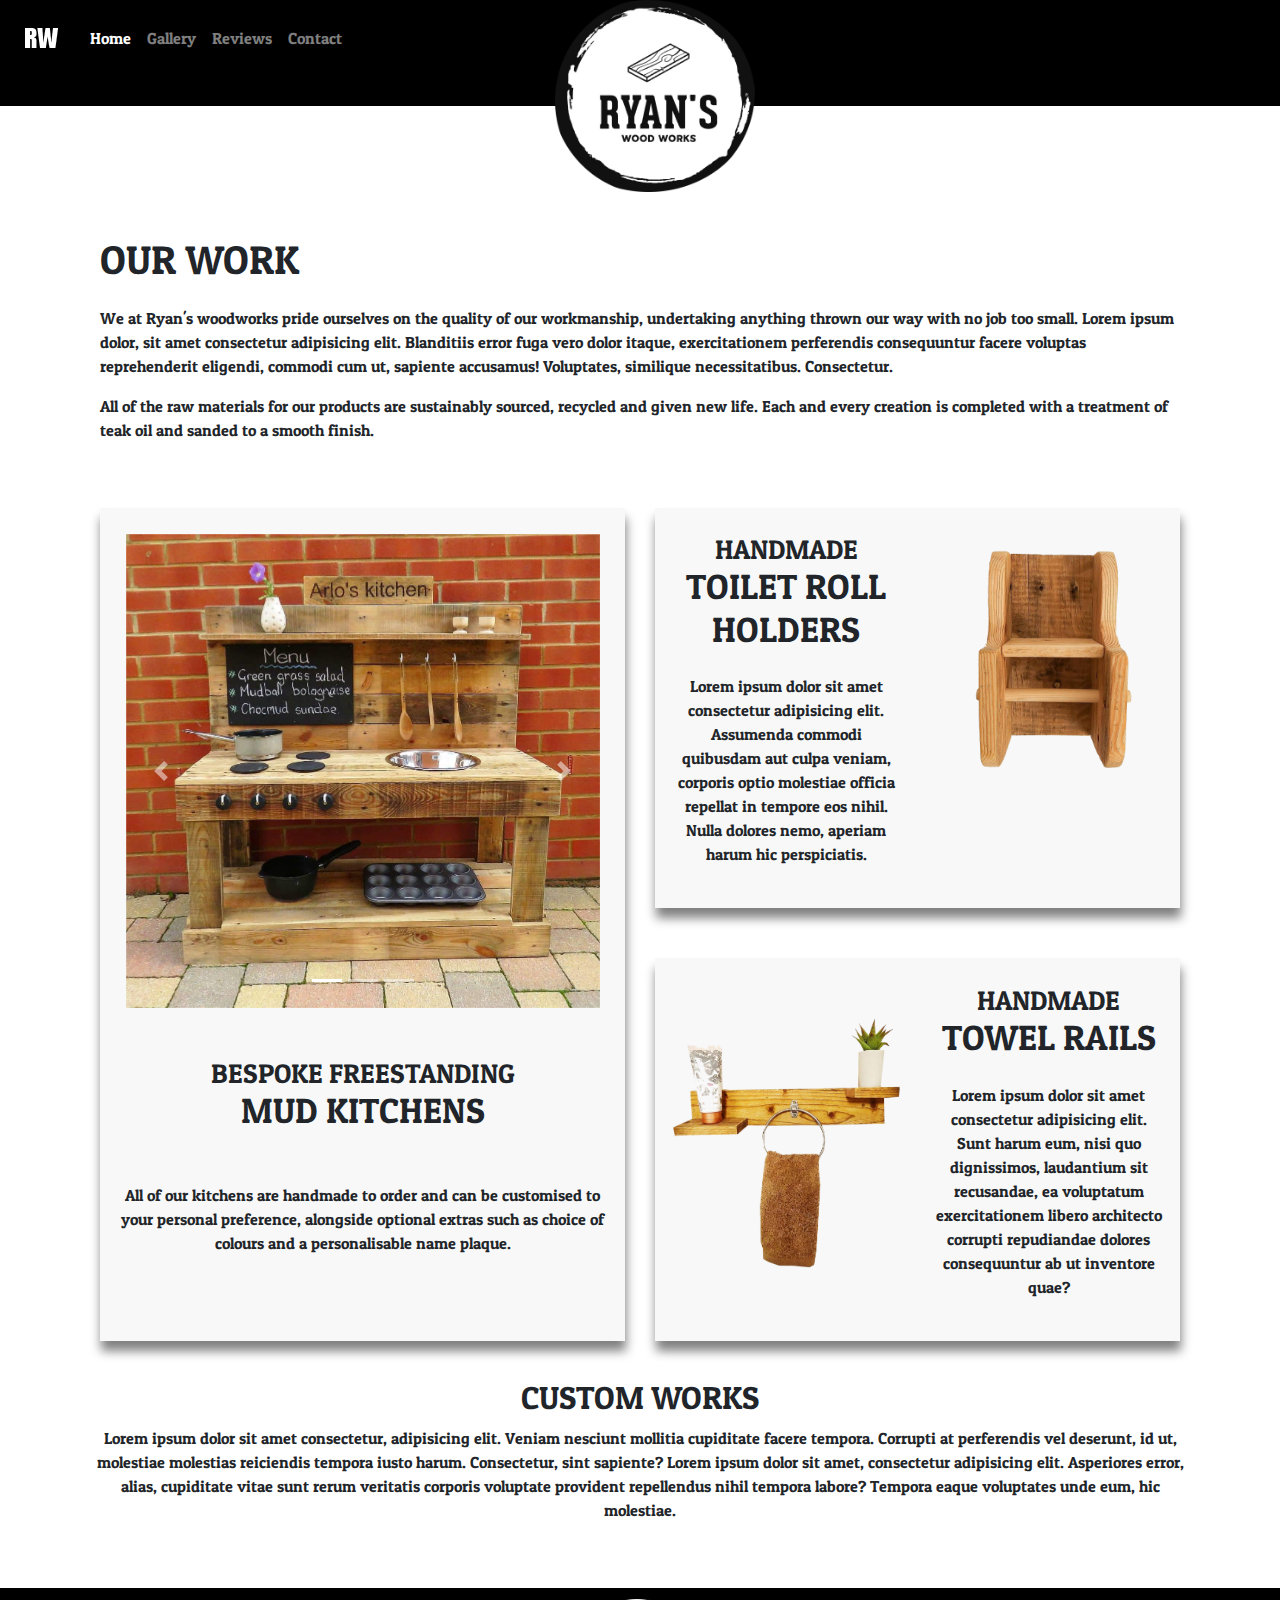
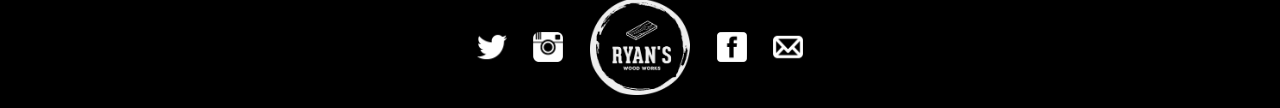
==== index.html @ fce5ec0c "init" ====
<!DOCTYPE html>
<html lang="en">
<head>
    <link rel="stylesheet" href="css/style.css">
    <link rel="stylesheet" href="https://stackpath.bootstrapcdn.com/bootstrap/4.5.2/css/bootstrap.min.css" integrity="sha384-JcKb8q3iqJ61gNV9KGb8thSsNjpSL0n8PARn9HuZOnIxN0hoP+VmmDGMN5t9UJ0Z" crossorigin="anonymous">
    <meta charset="UTF-8">
    <meta name="viewport" content="width=device-width, initial-scale=1.0">
    <link href="https://fonts.googleapis.com/css2?family=Lexend+Peta&family=Patua+One&display=swap" rel="stylesheet">
    <title>Ryan's Woodworks</title>
</head>
<header>
    <!-- nav -->
    <nav class="navbar navbar-expand-lg navbar-dark bg-black">
        <a class="navbar-brand" href="#"><img src="img/rw.png" alt="mini logo"></a>
        <button class="navbar-toggler" type="button" data-toggle="collapse" data-target="#navbarSupportedContent" aria-controls="navbarSupportedContent" aria-expanded="false" aria-label="Toggle navigation">
          <span class="navbar-toggler-icon"></span>
        </button>
      
        <div class="collapse navbar-collapse" id="navbarSupportedContent">
            <ul class="navbar-nav font mr-auto">
                <li class="nav-item active">
                  <a class="nav-link" href="index.html">Home</a>
                </li>
                <li class="nav-item">
                    <a class="nav-link" href="gallery.html">Gallery</a>
                  </li>
                  <li class="nav-item">
                    <a class="nav-link" href="#">Reviews</a>
                  </li>
                  <li class="nav-item">
                    <a class="nav-link" href="contact.html">Contact</a>
                  </li>
              </ul>
        
        </div>
      </nav>
      <!-- /nav -->
      <div class="black-pad"></div>
</header>
<body>
    <div class="container bodywrap">
    <div class="container text-center front-logo-box">
        <img class="img-fluid front-logo" src="img/logo3.png" alt="logo>">
    </div>
    <div class="padder2"></div>
    <div class="container">
        <h1 class="font work">OUR WORK</h1>
        <p class="font">We at Ryan's woodworks pride ourselves on the quality of our workmanship, undertaking anything thrown our way with no job too small. Lorem ipsum dolor, sit amet consectetur adipisicing elit. Blanditiis error fuga vero dolor itaque, exercitationem perferendis consequuntur facere voluptas reprehenderit eligendi, commodi cum ut, sapiente accusamus! Voluptates, similique necessitatibus. Consectetur.</p>
        <p class="font">All of the raw materials for our products are sustainably sourced, recycled and given new life. Each and every creation is completed with a treatment of teak oil and sanded to a smooth finish.</p>   
    </div>
    <div class="padder"></div>
    <!-- grid -->
    <div class="container">
        <div class="row">
          <div class="col-sm mob-pad">
              <div class="col1-wrap big-front">
            <!-- Carousel -->
    <div class="container carousel-wrap">
        <div id="carouselExampleIndicators" class="carousel slide" data-ride="carousel">
            <ol class="carousel-indicators">
              <li data-target="#carouselExampleIndicators" data-slide-to="0" class="active"></li>
              <li data-target="#carouselExampleIndicators" data-slide-to="1"></li>
              <li data-target="#carouselExampleIndicators" data-slide-to="2"></li>
            </ol>
            <div class="carousel-inner">
              <div class="carousel-item active">
                <img src="img/kitchen1.jpg" class="d-block w-100" alt="...">
              </div>
              <div class="carousel-item">
                <img src="img/kitchen2.jpg" class="d-block w-100" alt="...">
              </div>
            </div>
            <a class="carousel-control-prev" href="#carouselExampleIndicators" role="button" data-slide="prev">
              <span class="carousel-control-prev-icon" aria-hidden="true"></span>
              <span class="sr-only">Previous</span>
            </a>
            <a class="carousel-control-next" href="#carouselExampleIndicators" role="button" data-slide="next">
              <span class="carousel-control-next-icon" aria-hidden="true"></span>
              <span class="sr-only">Next</span>
            </a>
          </div>
        </div>
        <!-- /Carousel -->
        <div class="padder"></div>
        <div class="front-text text-center font">
            <h2 class="front-desc">BESPOKE FREESTANDING <br><span>MUD KITCHENS</span></h2>
            <p>All of our kitchens are handmade to order and can be customised to your personal preference, alongside optional extras such as choice of colours and a personalisable name plaque.</p>
        </div>
          </div>
        </div>
          <div class="col-sm">
            <div class="">
                <!-- inner grid -->
                <div class="container col1-wrap">
                    <div class="row">
                      <div class="col-sm">
                        <div class="front-text text-center font">
                            <h2 class="front-desc">HANDMADE <br><span>TOILET ROLL HOLDERS</span></h2>
                            <p>Lorem ipsum dolor sit amet consectetur adipisicing elit. Assumenda commodi quibusdam aut culpa veniam, corporis optio molestiae officia repellat in tempore eos nihil. Nulla dolores nemo, aperiam harum hic perspiciatis.</p>
                        </div>
                      </div>
                      <div class="col-sm">
                        <div class="alt-wrap">
                            <img class="alt-img" src="img/rollholder.png" alt="toilet roll holder">
                        </div>
                      </div>
                    </div>
                  </div>
                <!-- /inner grid -->
              </div>
              <div class="padder"></div>
              <div class="">
                <!-- inner grid -->
                <div class="container col1-wrap mob-pad">
                    <div class="row">
                      <div class="col-sm">
                        <div class="alt-wrap">
                            <img class="alt-img" src="img/towel.png" alt="toilet roll holder">
                        </div>
                      </div>
                      <div class="col-sm">
                        <div class="front-text font">
                            <h2 class="front-desc text-center">HANDMADE <br><span>TOWEL RAILS</span></h2>
                            <p class="text-center">Lorem ipsum dolor sit amet consectetur adipisicing elit. Sunt harum eum, nisi quo dignissimos, laudantium sit recusandae, ea voluptatum exercitationem libero architecto corrupti repudiandae dolores consequuntur ab ut inventore quae?</p>
                        </div>
                        
                      </div>
                    </div>
                  </div>
                <!-- /inner grid -->
              </div>
              
            </div>
            
        </div>
        </div>
      </div>
      <!-- grid end -->
      <div id="custom" class="container text-center font">
          <h2>CUSTOM WORKS</h2>
          <p>Lorem ipsum dolor sit amet consectetur, adipisicing elit. Veniam nesciunt mollitia cupiditate facere tempora. Corrupti at perferendis vel deserunt, id ut, molestiae molestias reiciendis tempora iusto harum. Consectetur, sint sapiente? Lorem ipsum dolor sit amet, consectetur adipisicing elit. Asperiores error, alias, cupiditate vitae sunt rerum veritatis corporis voluptate provident repellendus nihil tempora labore? Tempora eaque voluptates unde eum, hic molestiae.</p>
    </div>
    <div class="padder"></div>
</body>
<footer>
    <div class="footer text-center">
        <div class="container">
            <img class="social img-fluid" src="img/twitter-64.png" alt="twitter">
            <img class="social img-fluid" src="img/instagram-64.png" alt="instagram">
            <img class="footer-logo" src="img/logo3invert.png" alt="logo">
            <img class="social img-fluid" src="img/facebook-3-64.png" alt="facebook">
            <img class="social img-fluid" src="img/mail-64.png" alt="email">
        </div>
            
            

    </div>
</footer>
<script src="https://code.jquery.com/jquery-3.5.1.slim.min.js" integrity="sha384-DfXdz2htPH0lsSSs5nCTpuj/zy4C+OGpamoFVy38MVBnE+IbbVYUew+OrCXaRkfj" crossorigin="anonymous"></script>
<script src="https://cdn.jsdelivr.net/npm/popper.js@1.16.1/dist/umd/popper.min.js" integrity="sha384-9/reFTGAW83EW2RDu2S0VKaIzap3H66lZH81PoYlFhbGU+6BZp6G7niu735Sk7lN" crossorigin="anonymous"></script>
<script src="https://stackpath.bootstrapcdn.com/bootstrap/4.5.2/js/bootstrap.min.js" integrity="sha384-B4gt1jrGC7Jh4AgTPSdUtOBvfO8shuf57BaghqFfPlYxofvL8/KUEfYiJOMMV+rV" crossorigin="anonymous"></script>
</html>
---- css/style.css ----
.white {
    color: white;
}

.bold {
    font-weight: bold;
}

.social {
    width: 30px;
    height: 30px !important;
    margin: 1%;
}
.social-wrap {
    display: flex;
    justify-content: flex-end;
    align-content: center;
}

.footer-logo {
    width: 9%;
    margin: 1%;
}

.front-logo-box {
    margin-top: 3% !important;
    position: absolute;
    top: -140px;
}

.front-logo {
    width: 200px;
    margin-bottom: 8%;
}

.front-image {
    width: 40%;
}

.font {
    font-family: 'Patua One', cursive;
}

.front-desc {
    font-size: 1.7rem !important;
    margin-bottom: 10% !important;
    
} 

.front-desc span{
    font-size: 2.2rem;
    
}

.work {
    margin-bottom: 2%;
}

.alt-img {
    width: 100%;
}

/* navbar */
a.nav-link:hover {
    color: rgb(190, 148, 68)!important;
}

.nav-link {
    font-family: font-family: 'Patua One', cursive !important;
}

.bg-black {
    background-color: black;
}

.btn-outline-grey {
    outline-color: lightgray !important;
}

/* containers */
.black-pad {
    background-color: black;
    height: 30px;
 
}

.padder2 {
    height: 130px;
}

.footer {
    width: 100%;
    height: 120px;
    background-color: black;
}

#custom {
    margin-top: 3% !important;
}

.big-front {
    height: 100%;
}

.bodywrap {
    position: relative;
}

.carousel-wrap {
    width: 100% !important;
}

.padder {
    height: 50px;
}

.col1-wrap {
    background-color: rgb(248, 248, 248);
    padding: 5% 2%;

    box-shadow: 1px 10px 10px grey ;
}
/* carousel */

.carousel-img {
    width: 100%;
}

/* form */

.contact-title {
    margin-top: 10%;
}

.contact-text {
    margin-bottom: 5%;
}

.contact-box {
    padding: 0 !important;
}

#name {
    margin: 1% .5% 1% 1%;
}

#email {
    margin: 1% -1% 1% .5%;
    outline-color: lightgray;
}

#name, #email {
    width: 50%;
    outline-color: lightgray;
}

#phone {
    width: 100%;
    margin: 1%;
}

#textarea {
    width: 100%;
    margin: 1%;
}

input {
    border: 1px solid lightgray; 
}

textarea {
    border: 1px solid lightgray; 
}

.submit-button {
    width: 100%;
    margin: -1% 1% 15% 1%;
    border: none;
    background-color: rgb(190, 148, 68)!important;
    height: 50px;
}

.submit-button:hover {
    background-color: rgb(228, 164, 47) !important;
}

/* Gallery */
.big {
    width: 400px !important;
}

.gallery-box img {
    box-shadow: 0 0 10px 1px lightgray;
}

.row-grid {
    display: flex !important;
    flex-wrap: wrap !important;
    padding: 0 4px !important;
  }
  
  /* Create four equal columns that sits next to each other */
 .column-grid {
    flex: 25% !important;
    max-width: 25% !important;
    padding: 0 4px !important;
  }
  
  .column-grid img {
    margin-top: 8px !important;
    vertical-align: middle !important;
    width: 100% !important;
  }
  
  /* Responsive layout - makes a two column-layout instead of four columns */
  @media screen and (max-width: 800px) {
    .column-grid {
      flex: 50% !important;
      max-width: 50% !important;
    }
  }
  
  /* Responsive layout - makes the two columns stack on top of each other instead of next to each other */
  @media screen and (max-width: 600px) {
    .column-grid {
      flex: 100% !important;
      max-width: 100% !important;
    }
  }

  @media (max-width: 550px) {
    .mob-pad {
        margin-bottom: 15% !important;
    }
    .contact-text {
        margin-bottom: 10%;
    }
    .front-logo-box {
        margin-top: 10% !important;
        margin-bottom: 5%;
    }
    .padder2 {
        height: 150px;
    }
    .navbar-toggler {
        z-index: 100;
    }
    .black-pad {
        display: none
    }
    .front-logo-box {
        margin-top: 3% !important;
        position: absolute;
        top: -80px;
    }
    .footer-logo {
        width: 110px;
    }
}
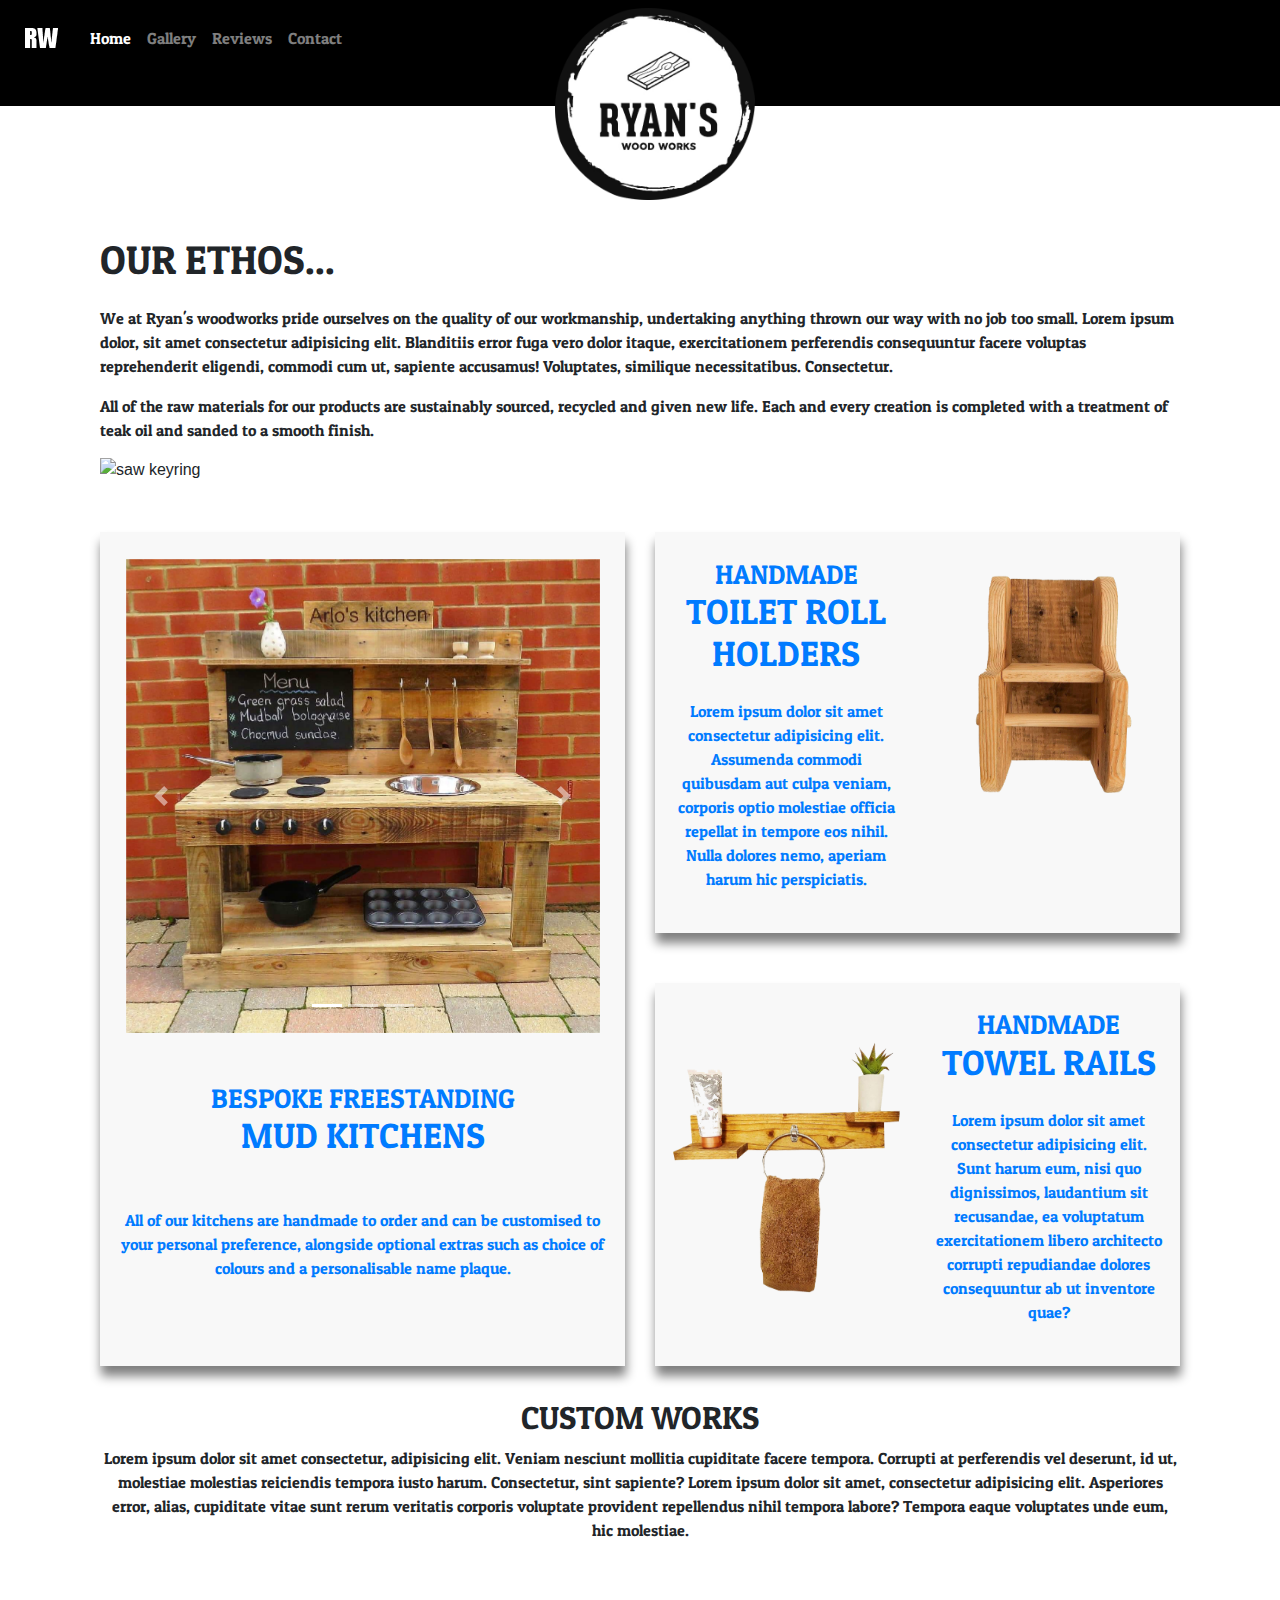
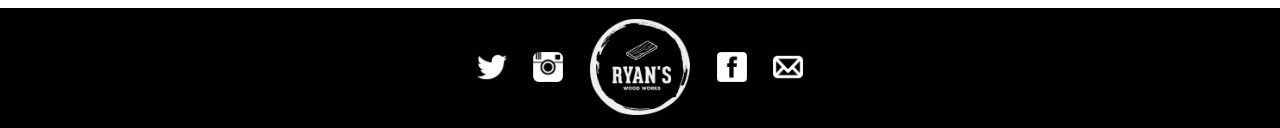
==== commit 863b0f82: "update" ====
--- a/index.html
+++ b/index.html
@@ -25,7 +25,7 @@
                     <a class="nav-link" href="gallery.html">Gallery</a>
                   </li>
                   <li class="nav-item">
-                    <a class="nav-link" href="#">Reviews</a>
+                    <a class="nav-link" href="review.html">Reviews</a>
                   </li>
                   <li class="nav-item">
                     <a class="nav-link" href="contact.html">Contact</a>
@@ -39,15 +39,17 @@
 </header>
 <body>
     <div class="container bodywrap">
-    <div class="container text-center front-logo-box">
-        <img class="img-fluid front-logo" src="img/logo3.png" alt="logo>">
+    <div class="container-fluid text-center front-logo-box home">
+      <a class="nav-link" href="index.html"><img class="img-fluid front-logo" src="img/logo3.png" alt="logo>"></a>
     </div>
     <div class="padder2"></div>
-    <div class="container">
-        <h1 class="font work">OUR WORK</h1>
+    <div class="container-fluid top-box">
+        <h1 class="font work">OUR ETHOS<span class="desktop">...</span></h1>
         <p class="font">We at Ryan's woodworks pride ourselves on the quality of our workmanship, undertaking anything thrown our way with no job too small. Lorem ipsum dolor, sit amet consectetur adipisicing elit. Blanditiis error fuga vero dolor itaque, exercitationem perferendis consequuntur facere voluptas reprehenderit eligendi, commodi cum ut, sapiente accusamus! Voluptates, similique necessitatibus. Consectetur.</p>
         <p class="font">All of the raw materials for our products are sustainably sourced, recycled and given new life. Each and every creation is completed with a treatment of teak oil and sanded to a smooth finish.</p>   
-    </div>
+        <img class="desktop saw" src="img/saw.png" alt="saw keyring">
+      </div>
+    <div class="wrap2">
     <div class="padder"></div>
     <!-- grid -->
     <div class="container">
@@ -64,10 +66,10 @@
             </ol>
             <div class="carousel-inner">
               <div class="carousel-item active">
-                <img src="img/kitchen1.jpg" class="d-block w-100" alt="...">
+                <a href="kitchen.html"><img src="img/kitchen1.jpg" class="d-block w-100" alt="..."></a>
               </div>
               <div class="carousel-item">
-                <img src="img/kitchen2.jpg" class="d-block w-100" alt="...">
+                <a href="kitchen.html"><img src="img/kitchen2.jpg" class="d-block w-100" alt="..."></a>
               </div>
             </div>
             <a class="carousel-control-prev" href="#carouselExampleIndicators" role="button" data-slide="prev">
@@ -83,8 +85,8 @@
         <!-- /Carousel -->
         <div class="padder"></div>
         <div class="front-text text-center font">
-            <h2 class="front-desc">BESPOKE FREESTANDING <br><span>MUD KITCHENS</span></h2>
-            <p>All of our kitchens are handmade to order and can be customised to your personal preference, alongside optional extras such as choice of colours and a personalisable name plaque.</p>
+          <a href="kitchen.html"><h2 class="front-desc">BESPOKE FREESTANDING <br><span>MUD KITCHENS</span></h2></a>
+          <a href="kitchen.html"><p>All of our kitchens are handmade to order and can be customised to your personal preference, alongside optional extras such as choice of colours and a personalisable name plaque.</p></a>
         </div>
           </div>
         </div>
@@ -95,13 +97,13 @@
                     <div class="row">
                       <div class="col-sm">
                         <div class="front-text text-center font">
-                            <h2 class="front-desc">HANDMADE <br><span>TOILET ROLL HOLDERS</span></h2>
-                            <p>Lorem ipsum dolor sit amet consectetur adipisicing elit. Assumenda commodi quibusdam aut culpa veniam, corporis optio molestiae officia repellat in tempore eos nihil. Nulla dolores nemo, aperiam harum hic perspiciatis.</p>
+                          <a href="roll.html"><h2 class="front-desc">HANDMADE <br><span>TOILET ROLL HOLDERS</span></h2></a>
+                          <a href="roll.html"><p>Lorem ipsum dolor sit amet consectetur adipisicing elit. Assumenda commodi quibusdam aut culpa veniam, corporis optio molestiae officia repellat in tempore eos nihil. Nulla dolores nemo, aperiam harum hic perspiciatis.</p></a>
                         </div>
                       </div>
                       <div class="col-sm">
                         <div class="alt-wrap">
-                            <img class="alt-img" src="img/rollholder.png" alt="toilet roll holder">
+                          <a href="roll.html"><img class="alt-img" src="img/rollholder.png" alt="toilet roll holder"></a>
                         </div>
                       </div>
                     </div>
@@ -115,13 +117,13 @@
                     <div class="row">
                       <div class="col-sm">
                         <div class="alt-wrap">
-                            <img class="alt-img" src="img/towel.png" alt="toilet roll holder">
+                          <a href="towel.html"><img class="alt-img" src="img/towel.png" alt="toilet roll holder"></a>
                         </div>
                       </div>
                       <div class="col-sm">
                         <div class="front-text font">
-                            <h2 class="front-desc text-center">HANDMADE <br><span>TOWEL RAILS</span></h2>
-                            <p class="text-center">Lorem ipsum dolor sit amet consectetur adipisicing elit. Sunt harum eum, nisi quo dignissimos, laudantium sit recusandae, ea voluptatum exercitationem libero architecto corrupti repudiandae dolores consequuntur ab ut inventore quae?</p>
+                          <a href="towel.html"><h2 class="front-desc text-center">HANDMADE <br><span>TOWEL RAILS</span></h2></a>
+                          <a href="towel.html"><p class="text-center">Lorem ipsum dolor sit amet consectetur adipisicing elit. Sunt harum eum, nisi quo dignissimos, laudantium sit recusandae, ea voluptatum exercitationem libero architecto corrupti repudiandae dolores consequuntur ab ut inventore quae?</p></a>
                         </div>
                         
                       </div>
@@ -140,6 +142,7 @@
           <h2>CUSTOM WORKS</h2>
           <p>Lorem ipsum dolor sit amet consectetur, adipisicing elit. Veniam nesciunt mollitia cupiditate facere tempora. Corrupti at perferendis vel deserunt, id ut, molestiae molestias reiciendis tempora iusto harum. Consectetur, sint sapiente? Lorem ipsum dolor sit amet, consectetur adipisicing elit. Asperiores error, alias, cupiditate vitae sunt rerum veritatis corporis voluptate provident repellendus nihil tempora labore? Tempora eaque voluptates unde eum, hic molestiae.</p>
     </div>
+    </div>
     <div class="padder"></div>
 </body>
 <footer>
@@ -147,9 +150,9 @@
         <div class="container">
             <img class="social img-fluid" src="img/twitter-64.png" alt="twitter">
             <img class="social img-fluid" src="img/instagram-64.png" alt="instagram">
-            <img class="footer-logo" src="img/logo3invert.png" alt="logo">
-            <img class="social img-fluid" src="img/facebook-3-64.png" alt="facebook">
-            <img class="social img-fluid" src="img/mail-64.png" alt="email">
+            <a href="index.html"><img class="footer-logo" src="img/logo3invert.png" alt="logo"></a>
+            <a href="https://m.facebook.com/111336627354666"><img class="social img-fluid" src="img/facebook-3-64.png" alt="facebook"></a>
+            <a href="mailto:ryan.dare2018@yahoo.com?&subject=Ryan's%20Woodworks"><img class="social img-fluid" src="img/mail-64.png" alt="email"></a>
         </div>
             
             
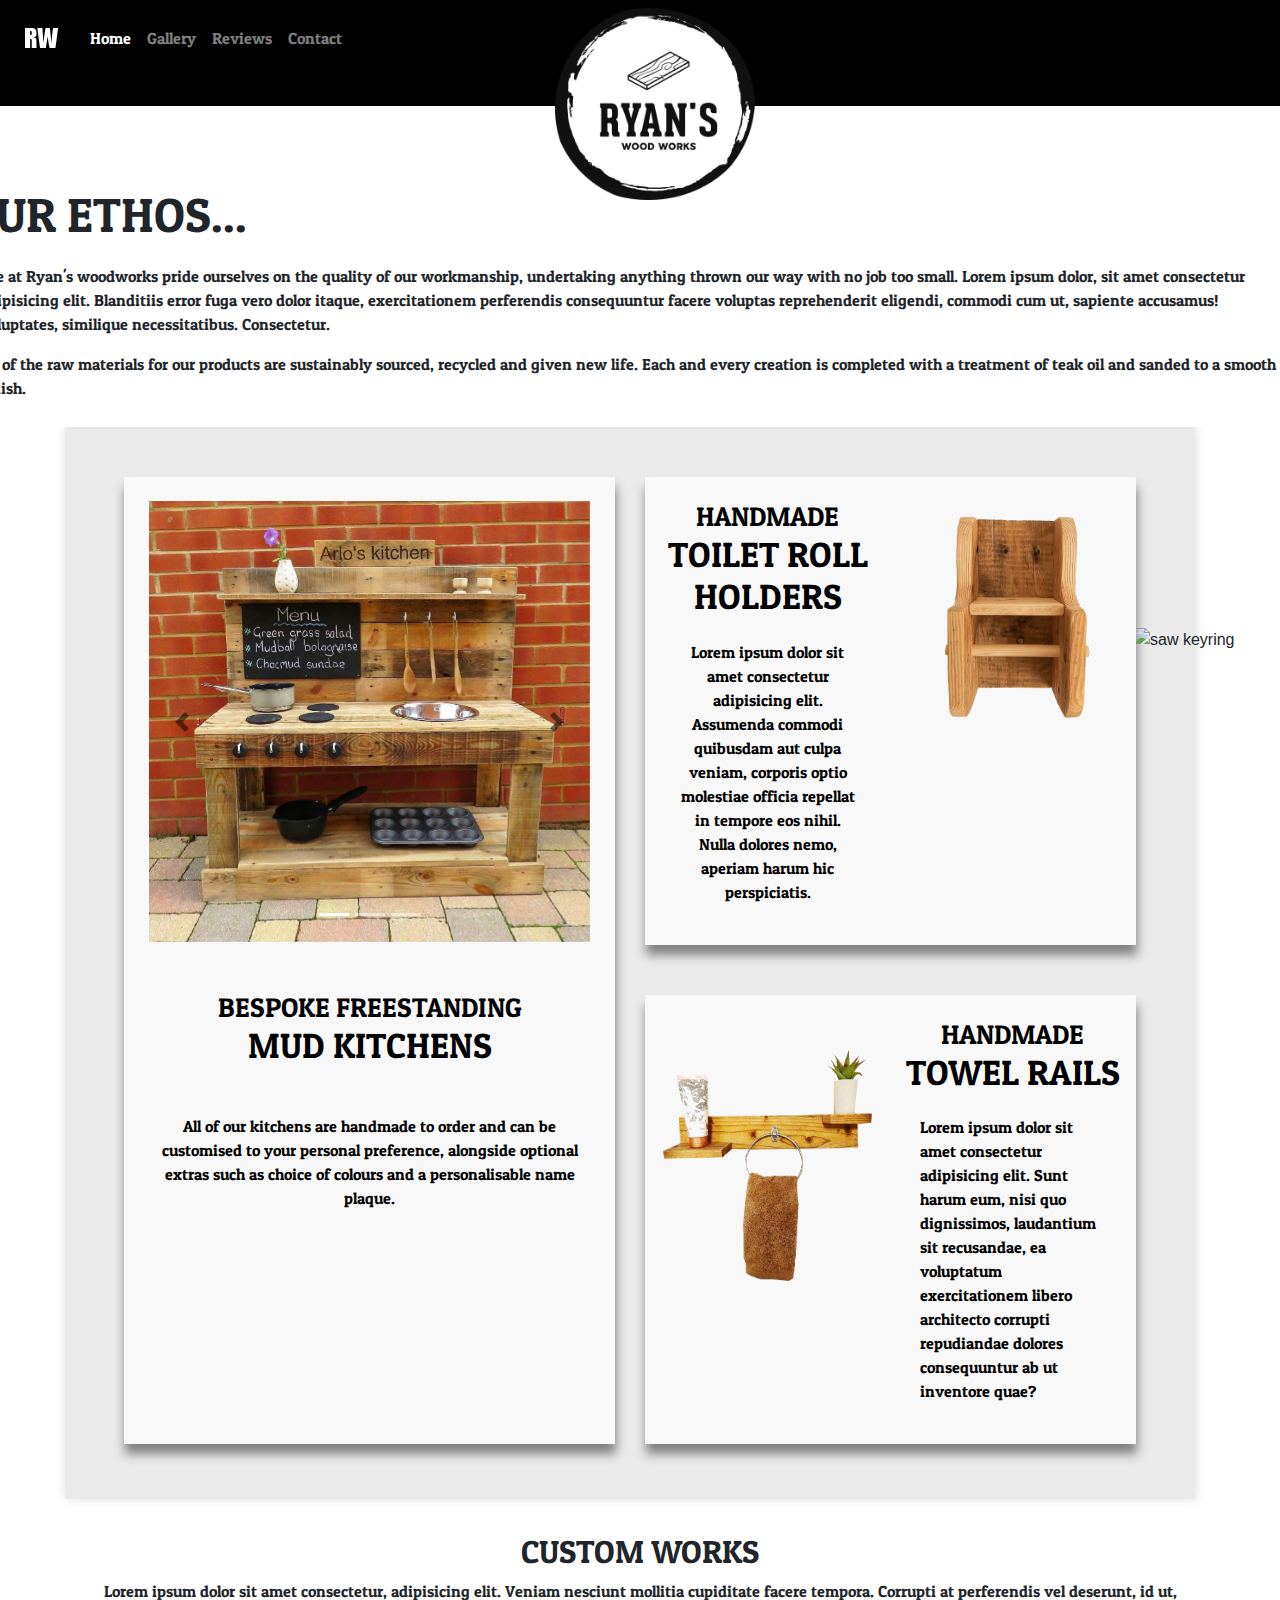
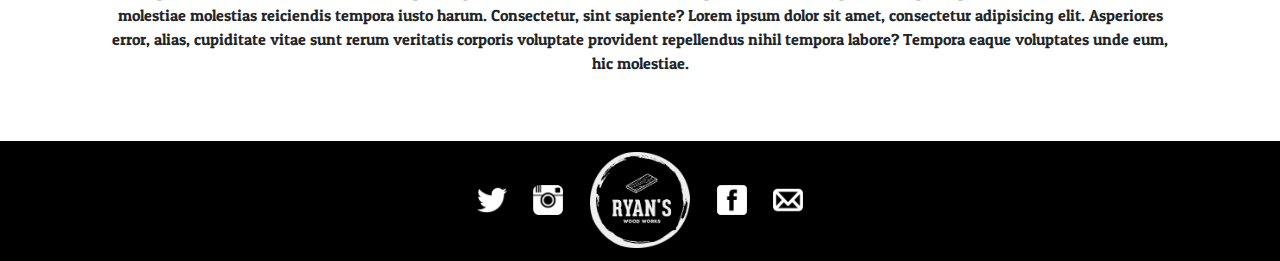
==== commit 46f8ecc5: "update" ====
--- a/index.html
+++ b/index.html
@@ -86,7 +86,9 @@
         <div class="padder"></div>
         <div class="front-text text-center font">
           <a href="kitchen.html"><h2 class="front-desc">BESPOKE FREESTANDING <br><span>MUD KITCHENS</span></h2></a>
-          <a href="kitchen.html"><p>All of our kitchens are handmade to order and can be customised to your personal preference, alongside optional extras such as choice of colours and a personalisable name plaque.</p></a>
+          <div class="container">
+            <a href="kitchen.html"><p>All of our kitchens are handmade to order and can be customised to your personal preference, alongside optional extras such as choice of colours and a personalisable name plaque.</p></a>
+          </div>
         </div>
           </div>
         </div>
@@ -98,7 +100,9 @@
                       <div class="col-sm">
                         <div class="front-text text-center font">
                           <a href="roll.html"><h2 class="front-desc">HANDMADE <br><span>TOILET ROLL HOLDERS</span></h2></a>
+                          <div class="container">
                           <a href="roll.html"><p>Lorem ipsum dolor sit amet consectetur adipisicing elit. Assumenda commodi quibusdam aut culpa veniam, corporis optio molestiae officia repellat in tempore eos nihil. Nulla dolores nemo, aperiam harum hic perspiciatis.</p></a>
+                            </div>
                         </div>
                       </div>
                       <div class="col-sm">
@@ -123,7 +127,9 @@
                       <div class="col-sm">
                         <div class="front-text font">
                           <a href="towel.html"><h2 class="front-desc text-center">HANDMADE <br><span>TOWEL RAILS</span></h2></a>
-                          <a href="towel.html"><p class="text-center">Lorem ipsum dolor sit amet consectetur adipisicing elit. Sunt harum eum, nisi quo dignissimos, laudantium sit recusandae, ea voluptatum exercitationem libero architecto corrupti repudiandae dolores consequuntur ab ut inventore quae?</p></a>
+                          <div class="container">
+                            <a href="towel.html"><p class="">Lorem ipsum dolor sit amet consectetur adipisicing elit. Sunt harum eum, nisi quo dignissimos, laudantium sit recusandae, ea voluptatum exercitationem libero architecto corrupti repudiandae dolores consequuntur ab ut inventore quae?</p></a>
+                          </div>
                         </div>
                         
                       </div>
--- a/css/style.css
+++ b/css/style.css
@@ -1,3 +1,46 @@
+/* .saw {
+    width: 210px;
+    position: absolute;
+    right: -96px;
+    bottom: -160px;
+} */
+.mobile {
+    display: none;
+}
+
+.down {
+    margin-bottom: 10% !important;
+}
+
+.front-text a {
+    color: black !important;
+    text-decoration: none;
+}
+
+a:hover {
+    color: rgb(230, 167, 50)!important;
+    text-decoration: none !important;
+}
+
+.prod-desc {
+    font-size: 2rem;
+}
+
+.prod-desc span {
+    font-size: 3rem;
+}
+
+.saw {
+    width: 300px;
+    position: absolute;
+    right: -137px;
+    bottom: -225px;
+}
+
+.fill {
+    height: 650px;
+}
+
 .white {
     color: white;
 }
@@ -54,10 +97,18 @@
 
 .work {
     margin-bottom: 2%;
+    position: absolute;
+    left: 0px;
+    top: -50px;
+    font-size: 3rem;;
 }
 
 .alt-img {
     width: 100%;
+}
+
+.gallery-box img:hover {
+    transform: scale(1.5);
 }
 
 /* navbar */
@@ -66,7 +117,11 @@
 }
 
 .nav-link {
-    font-family: font-family: 'Patua One', cursive !important;
+    font-family: 'Patua One', cursive !important;
+}
+
+.top-class {
+    z-index: 1000 !important;
 }
 
 .bg-black {
@@ -84,6 +139,30 @@
  
 }
 
+
+
+.wrap2 {
+    background-color: rgba(211, 211, 211, 0.466);
+    box-shadow: 1px 0px 10px rgb(221, 221, 221) ;
+    margin-left: -20px;
+    padding: 0 4% 5% 4% !important;
+}
+
+.top-box {
+    background-color: rgba(255, 255, 255, 0.993);
+    width: 120% !important;
+    box-shadow: none;
+    padding: 2.5% 80% 1% 1%;
+    position: relative;
+    margin-left: -120px !important;
+}
+
+/* .bodywrap {
+    background-color: rgba(128, 128, 128, 0.24);
+    box-shadow: 1px 0px 10px grey ;
+    padding: 2.5%;
+} */
+
 .padder2 {
     height: 130px;
 }
@@ -109,6 +188,18 @@
 .carousel-wrap {
     width: 100% !important;
 }
+
+.carousel-img {
+    width: 200px;
+}
+
+.carousel-control-prev-icon {
+    background-image: url("data:image/svg+xml;charset=utf8,%3Csvg xmlns='http://www.w3.org/2000/svg' fill='%23000' viewBox='0 0 8 8'%3E%3Cpath d='M5.25 0l-4 4 4 4 1.5-1.5-2.5-2.5 2.5-2.5-1.5-1.5z'/%3E%3C/svg%3E") !important;
+   }
+   
+.carousel-control-next-icon {
+     background-image: url("data:image/svg+xml;charset=utf8,%3Csvg xmlns='http://www.w3.org/2000/svg' fill='%23000' viewBox='0 0 8 8'%3E%3Cpath d='M2.75 0l-1.5 1.5 2.5 2.5-2.5 2.5 1.5 1.5 4-4-4-4z'/%3E%3C/svg%3E") !important;
+   }
 
 .padder {
     height: 50px;
@@ -191,6 +282,7 @@
 
 .gallery-box img {
     box-shadow: 0 0 10px 1px lightgray;
+    transition: 3s all;
 }
 
 .row-grid {
@@ -238,6 +330,7 @@
     .front-logo-box {
         margin-top: 10% !important;
         margin-bottom: 5%;
+        z-index: 99;
     }
     .padder2 {
         height: 150px;
@@ -256,4 +349,30 @@
     .footer-logo {
         width: 110px;
     }
+    li {
+        z-index: 100 !important;
+    }
+
+    .top-box {
+        width: 90% !important;
+        padding: 5% !important;
+        margin-left: 17px !important;
+        margin-top: 20%;
+        text-align: center;
+    }
+    .work {
+        left: 40px;
+    }
+    .desktop {
+        display: none;
+    }
+    .wrap2 {
+        background-color: white;
+        box-shadow: none;
+    }
+    .mobile {
+        display: block;
+    }
+    .prod-desc {
+        margin-bottom: 30px;
 }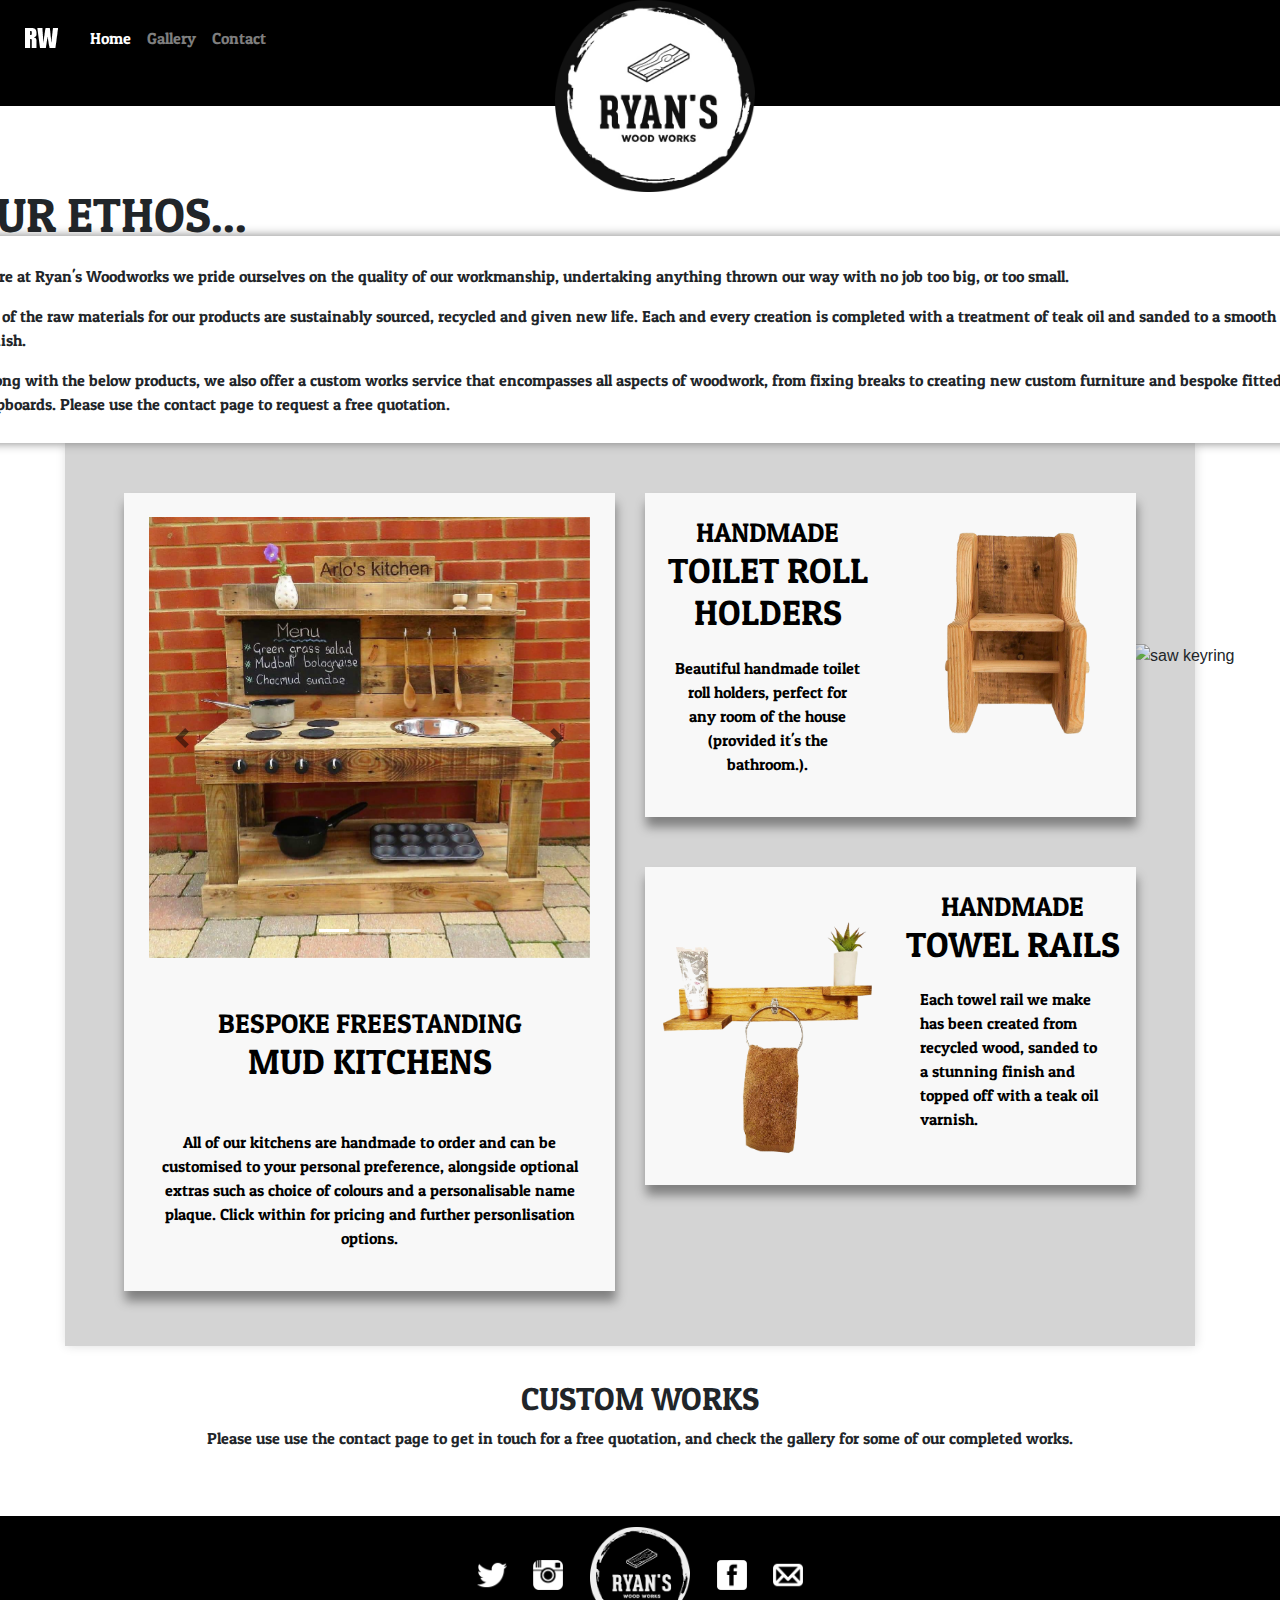
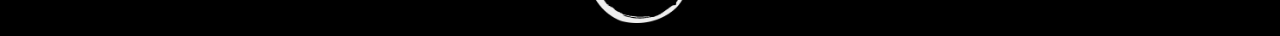
==== commit 50ab13c7: "update" ====
--- a/index.html
+++ b/index.html
@@ -24,9 +24,9 @@
                 <li class="nav-item">
                     <a class="nav-link" href="gallery.html">Gallery</a>
                   </li>
-                  <li class="nav-item">
+                  <!-- <li class="nav-item">
                     <a class="nav-link" href="review.html">Reviews</a>
-                  </li>
+                  </li> -->
                   <li class="nav-item">
                     <a class="nav-link" href="contact.html">Contact</a>
                   </li>
@@ -40,13 +40,14 @@
 <body>
     <div class="container bodywrap">
     <div class="container-fluid text-center front-logo-box home">
-      <a class="nav-link" href="index.html"><img class="img-fluid front-logo" src="img/logo3.png" alt="logo>"></a>
+      <a href="index.html"><img class="img-fluid front-logo" src="img/logo3.png" alt="logo>"></a>
     </div>
     <div class="padder2"></div>
     <div class="container-fluid top-box">
         <h1 class="font work">OUR ETHOS<span class="desktop">...</span></h1>
-        <p class="font">We at Ryan's woodworks pride ourselves on the quality of our workmanship, undertaking anything thrown our way with no job too small. Lorem ipsum dolor, sit amet consectetur adipisicing elit. Blanditiis error fuga vero dolor itaque, exercitationem perferendis consequuntur facere voluptas reprehenderit eligendi, commodi cum ut, sapiente accusamus! Voluptates, similique necessitatibus. Consectetur.</p>
-        <p class="font">All of the raw materials for our products are sustainably sourced, recycled and given new life. Each and every creation is completed with a treatment of teak oil and sanded to a smooth finish.</p>   
+        <p class="font">Here at Ryan's Woodworks we pride ourselves on the quality of our workmanship, undertaking anything thrown our way with no job too big, or too small. </p>
+        <p class="font">All of the raw materials for our products are sustainably sourced, recycled and given new life. Each and every creation is completed with a treatment of teak oil and sanded to a smooth finish.</p> 
+        <p class="font">Along with the below products, we also offer a custom works service that encompasses all aspects of woodwork, from fixing breaks to creating new custom furniture and bespoke fitted cupboards. Please use the contact page to request a free quotation.</p>    
         <img class="desktop saw" src="img/saw.png" alt="saw keyring">
       </div>
     <div class="wrap2">
@@ -87,7 +88,7 @@
         <div class="front-text text-center font">
           <a href="kitchen.html"><h2 class="front-desc">BESPOKE FREESTANDING <br><span>MUD KITCHENS</span></h2></a>
           <div class="container">
-            <a href="kitchen.html"><p>All of our kitchens are handmade to order and can be customised to your personal preference, alongside optional extras such as choice of colours and a personalisable name plaque.</p></a>
+            <a href="kitchen.html"><p>All of our kitchens are handmade to order and can be customised to your personal preference, alongside optional extras such as choice of colours and a personalisable name plaque. Click within for pricing and further personlisation options.</p></a>
           </div>
         </div>
           </div>
@@ -101,7 +102,7 @@
                         <div class="front-text text-center font">
                           <a href="roll.html"><h2 class="front-desc">HANDMADE <br><span>TOILET ROLL HOLDERS</span></h2></a>
                           <div class="container">
-                          <a href="roll.html"><p>Lorem ipsum dolor sit amet consectetur adipisicing elit. Assumenda commodi quibusdam aut culpa veniam, corporis optio molestiae officia repellat in tempore eos nihil. Nulla dolores nemo, aperiam harum hic perspiciatis.</p></a>
+                          <a href="roll.html"><p>Beautiful handmade toilet roll holders, perfect for any room of the house (provided it's the bathroom.).</p></a>
                             </div>
                         </div>
                       </div>
@@ -128,7 +129,7 @@
                         <div class="front-text font">
                           <a href="towel.html"><h2 class="front-desc text-center">HANDMADE <br><span>TOWEL RAILS</span></h2></a>
                           <div class="container">
-                            <a href="towel.html"><p class="">Lorem ipsum dolor sit amet consectetur adipisicing elit. Sunt harum eum, nisi quo dignissimos, laudantium sit recusandae, ea voluptatum exercitationem libero architecto corrupti repudiandae dolores consequuntur ab ut inventore quae?</p></a>
+                            <a href="towel.html"><p class="">Each towel rail we make has been created from recycled wood, sanded to a stunning finish and topped off with a teak oil varnish.</p></a>
                           </div>
                         </div>
                         
@@ -146,7 +147,7 @@
       <!-- grid end -->
       <div id="custom" class="container text-center font">
           <h2>CUSTOM WORKS</h2>
-          <p>Lorem ipsum dolor sit amet consectetur, adipisicing elit. Veniam nesciunt mollitia cupiditate facere tempora. Corrupti at perferendis vel deserunt, id ut, molestiae molestias reiciendis tempora iusto harum. Consectetur, sint sapiente? Lorem ipsum dolor sit amet, consectetur adipisicing elit. Asperiores error, alias, cupiditate vitae sunt rerum veritatis corporis voluptate provident repellendus nihil tempora labore? Tempora eaque voluptates unde eum, hic molestiae.</p>
+          <p>Please use use the contact page to get in touch for a free quotation, and check the gallery for some of our completed works.</p>
     </div>
     </div>
     <div class="padder"></div>
--- a/css/style.css
+++ b/css/style.css
@@ -4,6 +4,63 @@
     right: -96px;
     bottom: -160px;
 } */
+html,
+body {
+  height: 100%;
+}
+
+.relative {
+    position: relative;
+}
+
+.hammer {
+    position: absolute;
+    width: 50px;
+    bottom: -120px;
+    left: -15px;
+}
+
+.bio-wrap {
+    margin-top: 10%;
+}
+
+.fader {
+    opacity: 0.6;
+}
+
+.thumb {
+    margin-top: 10%;
+    width: 75%;
+}
+
+.thumb-box {
+    box-shadow: 0px 0px 15px rgb(134, 134, 134) ;
+    background-color: rgb(218, 218, 218);
+    height: 100px;
+    width: 100px;
+    border-radius: 20%;
+    margin-right: 0 !important;
+    margin-top: -25px;
+
+}
+
+.detail-cont {
+    position: relative;
+}
+
+.social-cont{
+    width: 70px;
+    margin: 0.5%;
+}
+
+.cont-det {
+    list-style-type: none !important;
+}
+
+.thumb-wrap {
+    height: 200px;
+}
+
 .mobile {
     display: none;
 }
@@ -24,6 +81,11 @@
 
 .prod-desc {
     font-size: 2rem;
+
+}
+
+.kitchen-desc {
+    margin-bottom: 8%;
 }
 
 .prod-desc span {
@@ -116,8 +178,17 @@
     color: rgb(190, 148, 68)!important;
 }
 
+.navbar-nav {
+    z-index: 100;
+}
+
 .nav-link {
     font-family: 'Patua One', cursive !important;
+    z-index: 9999999 !important;
+}
+
+.front-logo-box {
+    z-index: 1
 }
 
 .top-class {
@@ -139,19 +210,29 @@
  
 }
 
+#sticky-footer {
+    flex-shrink: none;
+  }
 
 
 .wrap2 {
-    background-color: rgba(211, 211, 211, 0.466);
+    background-color: rgba(167, 167, 167, 0.486);
     box-shadow: 1px 0px 10px rgb(221, 221, 221) ;
     margin-left: -20px;
     padding: 0 4% 5% 4% !important;
 }
 
+.wrap3 {
+    background-color: rgba(167, 167, 167, 0.486);
+    box-shadow: 1px 0px 10px rgb(221, 221, 221) ;
+    margin-left: -20px;
+    padding: 0 4% 5% 4% !important;
+}
+
 .top-box {
     background-color: rgba(255, 255, 255, 0.993);
     width: 120% !important;
-    box-shadow: none;
+    box-shadow: 1px 0px 10px grey ;
     padding: 2.5% 80% 1% 1%;
     position: relative;
     margin-left: -120px !important;
@@ -165,6 +246,13 @@
 
 .padder2 {
     height: 130px;
+}
+
+.padder3 {
+    height: 30px;
+}
+.padder4 {
+    height: 220px;
 }
 
 .footer {
@@ -359,9 +447,10 @@
         margin-left: 17px !important;
         margin-top: 20%;
         text-align: center;
+        box-shadow: none;
     }
     .work {
-        left: 40px;
+        left: 30px;
     }
     .desktop {
         display: none;
@@ -375,4 +464,18 @@
     }
     .prod-desc {
         margin-bottom: 30px;
-}+    }
+    .col-xs-3 {
+        margin: 8%;
+    }
+
+    .minsol {
+        margin-right: 20%;
+
+    }
+    .wrap3 {
+        box-shadow: none;
+        background-color: white;
+    }
+
+  }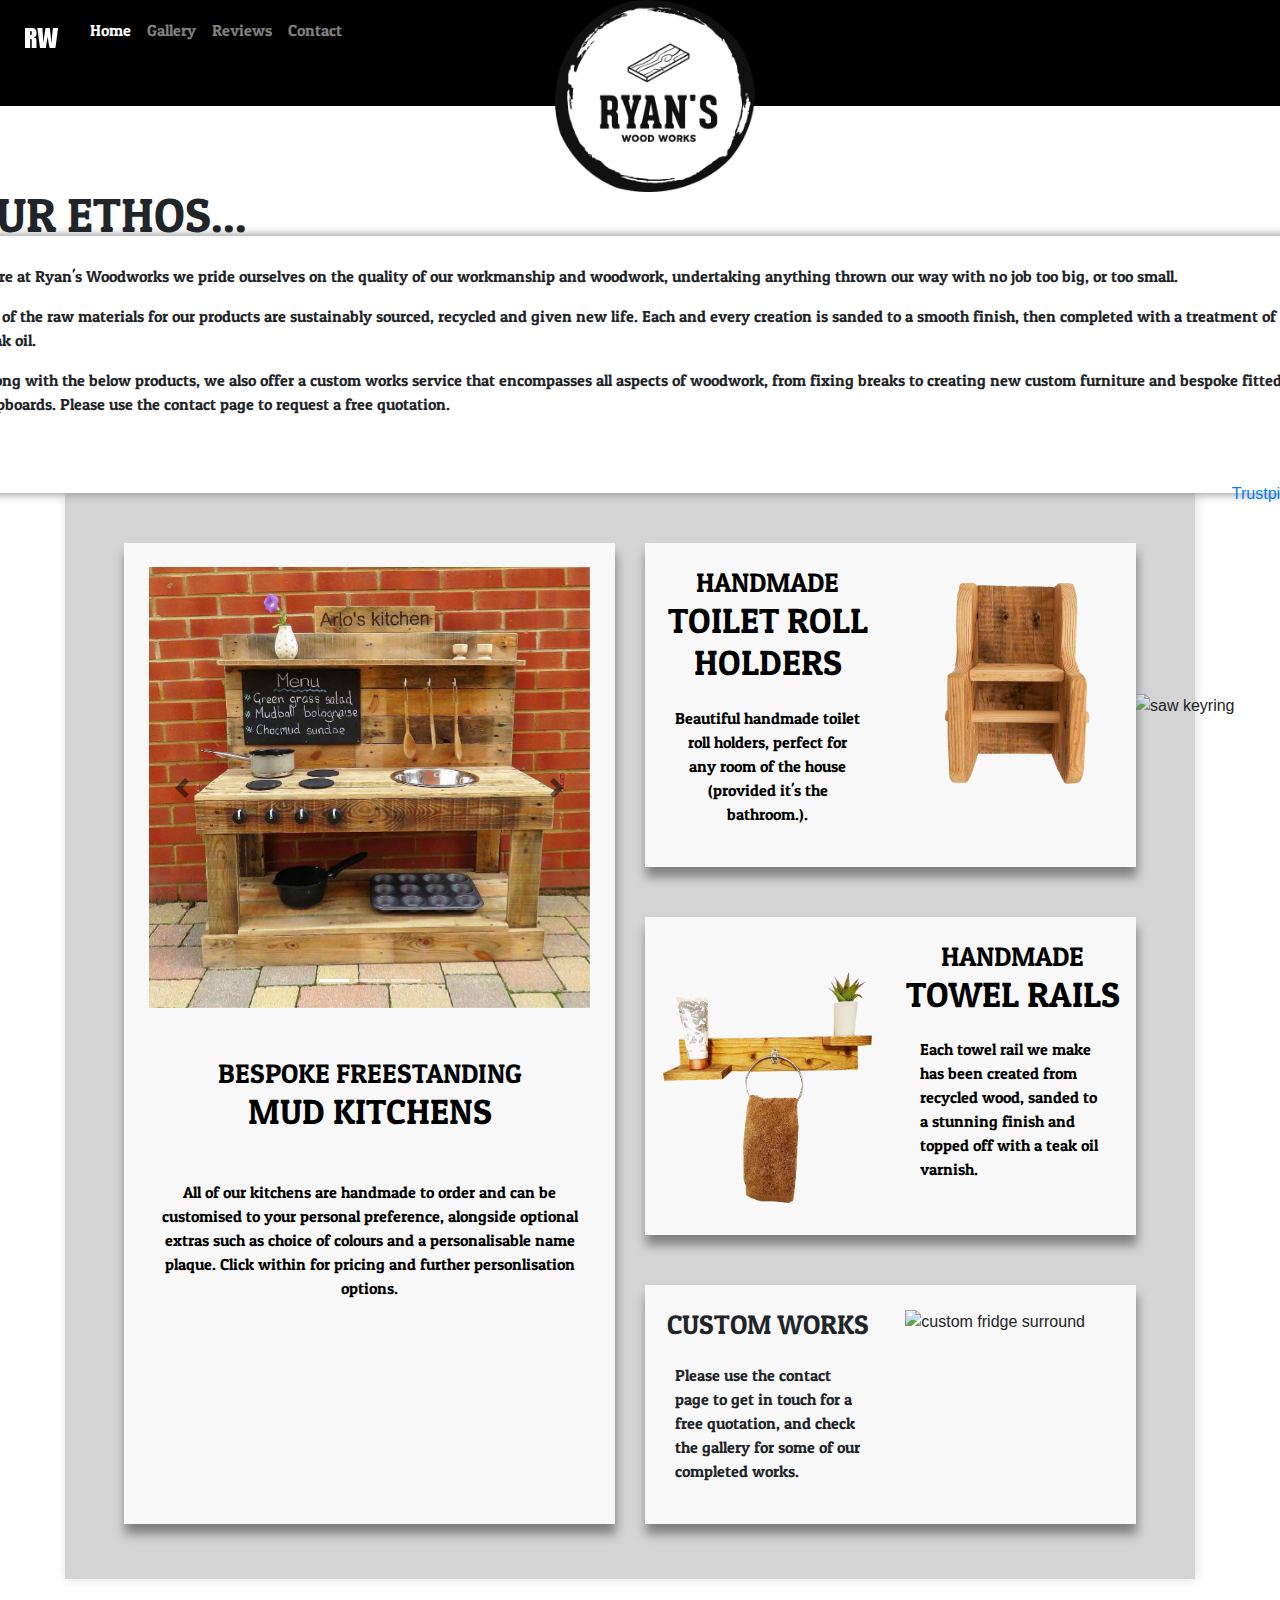
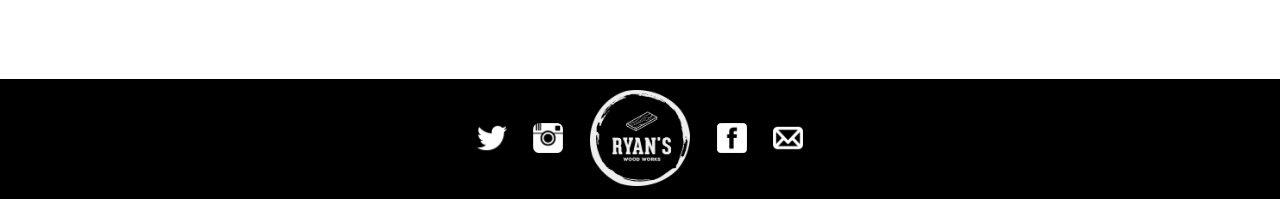
==== commit cdc16592: "update" ====
--- a/index.html
+++ b/index.html
@@ -5,8 +5,12 @@
     <link rel="stylesheet" href="https://stackpath.bootstrapcdn.com/bootstrap/4.5.2/css/bootstrap.min.css" integrity="sha384-JcKb8q3iqJ61gNV9KGb8thSsNjpSL0n8PARn9HuZOnIxN0hoP+VmmDGMN5t9UJ0Z" crossorigin="anonymous">
     <meta charset="UTF-8">
     <meta name="viewport" content="width=device-width, initial-scale=1.0">
+    <meta name="trustpilot-one-time-domain-verification-id" content="1d6e0021-5e45-49a6-9b57-a20f307b1e63"/>
+    <meta name="google-site-verification" content="FqZn5QCBs3oV_RX6OQcU5rul7IOGFXNfU6tyUV0Irwk" />
+    <meta name="description" content="Ryan\\'s Woodworks makes ordering custom woodwork easy. With no job to small, nor too large, we're here to help. Expert woodworkers and tradesmen with beautiful handmade products for sale.">
     <link href="https://fonts.googleapis.com/css2?family=Lexend+Peta&family=Patua+One&display=swap" rel="stylesheet">
-    <title>Ryan's Woodworks</title>
+    <script type="text/javascript" src="//widget.trustpilot.com/bootstrap/v5/tp.widget.bootstrap.min.js" async></script>
+    <title>Ryan's Woodworks - custom woodworking</title>
 </head>
 <header>
     <!-- nav -->
@@ -24,11 +28,11 @@
                 <li class="nav-item">
                     <a class="nav-link" href="gallery.html">Gallery</a>
                   </li>
-                  <!-- <li class="nav-item">
+                  <li class="nav-item">
                     <a class="nav-link" href="review.html">Reviews</a>
-                  </li> -->
+                  </li>
                   <li class="nav-item">
-                    <a class="nav-link" href="contact.html">Contact</a>
+                    <a class="nav-link" href="contact.html"><p class="hoverline"><span>Co</span>ntact</p></a>
                   </li>
               </ul>
         
@@ -43,14 +47,20 @@
       <a href="index.html"><img class="img-fluid front-logo" src="img/logo3.png" alt="logo>"></a>
     </div>
     <div class="padder2"></div>
-    <div class="container-fluid top-box">
+    <div class="container-fluid  top-box">
         <h1 class="font work">OUR ETHOS<span class="desktop">...</span></h1>
-        <p class="font">Here at Ryan's Woodworks we pride ourselves on the quality of our workmanship, undertaking anything thrown our way with no job too big, or too small. </p>
-        <p class="font">All of the raw materials for our products are sustainably sourced, recycled and given new life. Each and every creation is completed with a treatment of teak oil and sanded to a smooth finish.</p> 
+        <p class="font">Here at Ryan's Woodworks we pride ourselves on the quality of our workmanship and woodwork, undertaking anything thrown our way with no job too big, or too small. </p>
+        <p class="font">All of the raw materials for our products are sustainably sourced, recycled and given new life. Each and every creation is sanded to a smooth finish, then completed with a treatment of teak oil.</p> 
         <p class="font">Along with the below products, we also offer a custom works service that encompasses all aspects of woodwork, from fixing breaks to creating new custom furniture and bespoke fitted cupboards. Please use the contact page to request a free quotation.</p>    
+        <div class="padder"></div>
+        <!-- TrustBox widget - Starter -->
+<div class="trustpilot-widget" data-locale="en-GB" data-template-id="5613c9cde69ddc09340c6beb" data-businessunit-id="5f5b835ec15b2700017c6c7f" data-style-height="100%" data-style-width="100%" data-theme="light">
+  <a href="https://uk.trustpilot.com/review/ryanswoodworks.co.uk" target="_blank" rel="noopener">Trustpilot</a>
+</div>
+<!-- End TrustBox widget -->
         <img class="desktop saw" src="img/saw.png" alt="saw keyring">
       </div>
-    <div class="wrap2">
+    <div class="wrap2 wood-bg">
     <div class="padder"></div>
     <!-- grid -->
     <div class="container">
@@ -67,10 +77,13 @@
             </ol>
             <div class="carousel-inner">
               <div class="carousel-item active">
-                <a href="kitchen.html"><img src="img/kitchen1.jpg" class="d-block w-100" alt="..."></a>
+                <a href="mud-kitchen.html"><img src="img/kitchen1.jpg" class="d-block w-100" alt="..."></a>
               </div>
               <div class="carousel-item">
-                <a href="kitchen.html"><img src="img/kitchen2.jpg" class="d-block w-100" alt="..."></a>
+                <a href="mud-kitchen.html"><img src="img/kitchen2.jpg" class="d-block w-100" alt="..."></a>
+              </div>
+              <div class="carousel-item">
+                <a href="mud-kitchen.html"><img src="img/kitchen3.jpeg" class="d-block w-100" alt="..."></a>
               </div>
             </div>
             <a class="carousel-control-prev" href="#carouselExampleIndicators" role="button" data-slide="prev">
@@ -86,9 +99,9 @@
         <!-- /Carousel -->
         <div class="padder"></div>
         <div class="front-text text-center font">
-          <a href="kitchen.html"><h2 class="front-desc">BESPOKE FREESTANDING <br><span>MUD KITCHENS</span></h2></a>
+          <a href="mud-kitchen.html"><h2 class="front-desc">BESPOKE FREESTANDING <br><span>MUD KITCHENS</span></h2></a>
           <div class="container">
-            <a href="kitchen.html"><p>All of our kitchens are handmade to order and can be customised to your personal preference, alongside optional extras such as choice of colours and a personalisable name plaque. Click within for pricing and further personlisation options.</p></a>
+            <a href="mud-kitchen.html"><p>All of our kitchens are handmade to order and can be customised to your personal preference, alongside optional extras such as choice of colours and a personalisable name plaque. Click within for pricing and further personlisation options.</p></a>
           </div>
         </div>
           </div>
@@ -99,7 +112,7 @@
                 <div class="container col1-wrap">
                     <div class="row">
                       <div class="col-sm">
-                        <div class="front-text text-center font">
+                        <div class="front-text  text-center font">
                           <a href="roll.html"><h2 class="front-desc">HANDMADE <br><span>TOILET ROLL HOLDERS</span></h2></a>
                           <div class="container">
                           <a href="roll.html"><p>Beautiful handmade toilet roll holders, perfect for any room of the house (provided it's the bathroom.).</p></a>
@@ -132,11 +145,30 @@
                             <a href="towel.html"><p class="">Each towel rail we make has been created from recycled wood, sanded to a stunning finish and topped off with a teak oil varnish.</p></a>
                           </div>
                         </div>
-                        
                       </div>
                     </div>
                   </div>
+                  <div class="padder"></div>
                 <!-- /inner grid -->
+                <div class="container col1-wrap mob-pad">
+                  <div class="row">
+                    <div class="col-sm">
+                      <div class="front-text font">
+                        <h2 class="front-desc text-center">CUSTOM WORKS</h2>
+                        <div class="container">
+                          <p class="">Please use the contact page to get in touch for a free quotation, and check the gallery for some of our completed works.</p>
+                        </div>
+                      </div>
+                    </div>
+                    <div class="col-sm">
+                      <!--  -->
+                      <div class="alt-wrap">
+                        <img class="alt-img" src="img/fridge4.jpg" alt="custom fridge surround">
+                      </div>
+                      <!--  -->
+                    </div>
+                  </div>
+                </div>
               </div>
               
             </div>
@@ -144,24 +176,20 @@
         </div>
         </div>
       </div>
+      <div class="padder"></div>
       <!-- grid end -->
-      <div id="custom" class="container text-center font">
-          <h2>CUSTOM WORKS</h2>
-          <p>Please use use the contact page to get in touch for a free quotation, and check the gallery for some of our completed works.</p>
-    </div>
     </div>
     <div class="padder"></div>
 </body>
 <footer>
-    <div class="footer text-center">
-        <div class="container">
-            <img class="social img-fluid" src="img/twitter-64.png" alt="twitter">
-            <img class="social img-fluid" src="img/instagram-64.png" alt="instagram">
-            <a href="index.html"><img class="footer-logo" src="img/logo3invert.png" alt="logo"></a>
-            <a href="https://m.facebook.com/111336627354666"><img class="social img-fluid" src="img/facebook-3-64.png" alt="facebook"></a>
-            <a href="mailto:ryan.dare2018@yahoo.com?&subject=Ryan's%20Woodworks"><img class="social img-fluid" src="img/mail-64.png" alt="email"></a>
-        </div>
-            
+      <div class="footer text-center">
+      <div class="container">
+        <img class="social img-fluid" src="img/twitter-64.png" alt="twitter">
+        <a target="blank" href="https://www.instagram.com/ryanswoodwork/"><img class="social img-fluid" src="img/instagram-64.png" alt="instagram"></a>
+        <a target="blank" ref="index.html"><img class="footer-logo" src="img/logo3invert.png" alt="logo"></a>
+        <a target="blank" href="https://m.facebook.com/111336627354666"><img class="social img-fluid" src="img/facebook-3-64.png" alt="facebook"></a>
+        <a target="blank" href="mailto:ryan.dare2018@yahoo.com?&subject=Ryan's%20Woodworks"><img class="social img-fluid" src="img/mail-64.png" alt="email"></a>
+    </div>   
             
 
     </div>
--- a/css/style.css
+++ b/css/style.css
@@ -8,11 +8,20 @@
 body {
   height: 100%;
 }
+.hoverline:hover {
+    text-decoration: underline;
+}
 
 .relative {
     position: relative;
 }
 
+.cont-logo {
+    width: 150px;
+    position: absolute;
+    bottom: 20px;
+    right: 20px;
+}
 .hammer {
     position: absolute;
     width: 50px;
@@ -55,6 +64,11 @@
 
 .cont-det {
     list-style-type: none !important;
+    color: rgb(190, 148, 68)
+}
+
+.cont-wrap {
+    background-color: white;
 }
 
 .thumb-wrap {
@@ -87,7 +101,10 @@
 .kitchen-desc {
     margin-bottom: 8%;
 }
-
+.trustpilot-widget {
+    position: absolute;
+    right: 0;
+}
 .prod-desc span {
     font-size: 3rem;
 }
@@ -204,10 +221,38 @@
 }
 
 /* containers */
+.review-head {
+    background-color: rgba(255, 255, 255, 0.993);
+    padding: 2.5% 80% 1% 1%;
+    margin-bottom: -50px;
+}
+
 .black-pad {
     background-color: black;
     height: 30px;
  
+}
+.reviews-wrap {
+    height: 100vh;
+}
+
+.reviews-box {
+    background-image: url("../img/wood.png");
+    padding: 5% 5% 15% 5%;
+    min-height: 80vh;
+    height: auto;
+    box-shadow: 1px 0px 10px rgb(92, 92, 92) ;
+    position: relative;
+}
+
+
+.hider {
+    overflow: hidden;
+}
+
+.positioner {
+    position: absolute;
+    bottom: 0 !important;
 }
 
 #sticky-footer {
@@ -227,6 +272,11 @@
     box-shadow: 1px 0px 10px rgb(221, 221, 221) ;
     margin-left: -20px;
     padding: 0 4% 5% 4% !important;
+}
+
+.wood-bg {
+    background-image: url("../img/wood.png");
+    background-size: repeat;
 }
 
 .top-box {
@@ -276,7 +326,9 @@
 .carousel-wrap {
     width: 100% !important;
 }
-
+iframe {
+    width: 500px;
+}
 .carousel-img {
     width: 200px;
 }
@@ -294,6 +346,13 @@
 }
 
 .col1-wrap {
+    background-color: rgb(248, 248, 248);
+    padding: 5% 2%;
+
+    box-shadow: 1px 10px 10px grey ;
+}
+
+.cont-wrap {
     background-color: rgb(248, 248, 248);
     padding: 5% 2%;
 
@@ -477,5 +536,13 @@
         box-shadow: none;
         background-color: white;
     }
-
+    .cont-logo {
+        width: 30px;
+    }
+    iframe {
+        width: 300px;
+    }
+    .review-head {
+        margin-bottom: -25px;
+    }
   }